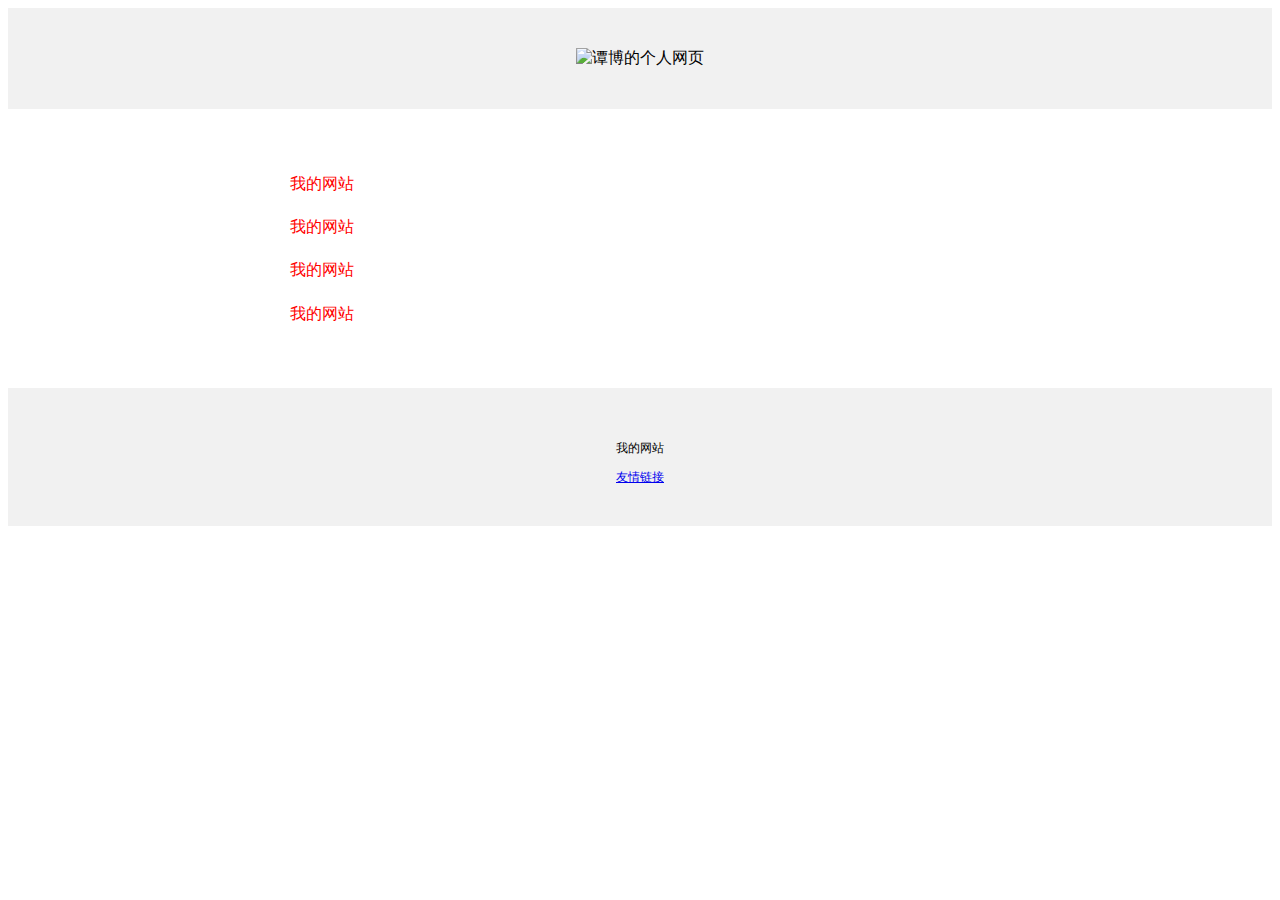
==== index.html @ ab413fc1 "Add files via upload" ====
<!DOCTYPE HTML><!--这是HTML5的文档声明-->

<html><!--这是html的开始标签-->
    <head><!--这是设置网页标签,html的编码设置,以及标题和链接资源都写在这里-->
        <!--这是设置移动端观看时,网页不缩放-->
        <meta name="viewport" content="width=device-width, initial-scale=1.0">
        <!--设置网页在ie上观看时,按照浏览器的最高版本的IE观看-->
        <meta http-equiv="X-UA-Compatible" content="ie=edge">
        <meta charset="utf-8"> <!--这是设置网页编码-->
        <title>我的主页</title><!--这是设置网页标题-->
    </head>
    <body><!--这是网页内容-->
        <div style="
        background-color: #f1f1f1;
        text-align: center;
        padding: 40px;
        ">
            <img src="https://img.zcool.cn/community/01f6e35e46c79ba8012165188d1ef8.jpg@2o.jpg" alt="谭博的个人网页" width="80px" height="80px">
        </div>
        <div style="
            max-width: 700px;
            margin: 30px auto;
            padding: 15px;
            line-height: 1.7;
            color: red;">
            <p>我的网站</p>
            <p>我的网站</p> 
            <p>我的网站</p> 
            <p>我的网站</p>
        </div>
        <div></div>
        <div style="
        background-color: #f1f1f1;
        text-align: center;
        padding: 40px;
        font-size: 12px;
        ">
        <p>我的网站</p>
        <a href="http://www.zzzfun.vip/">友情链接</a>   
    </div>
    </body>
  </html>
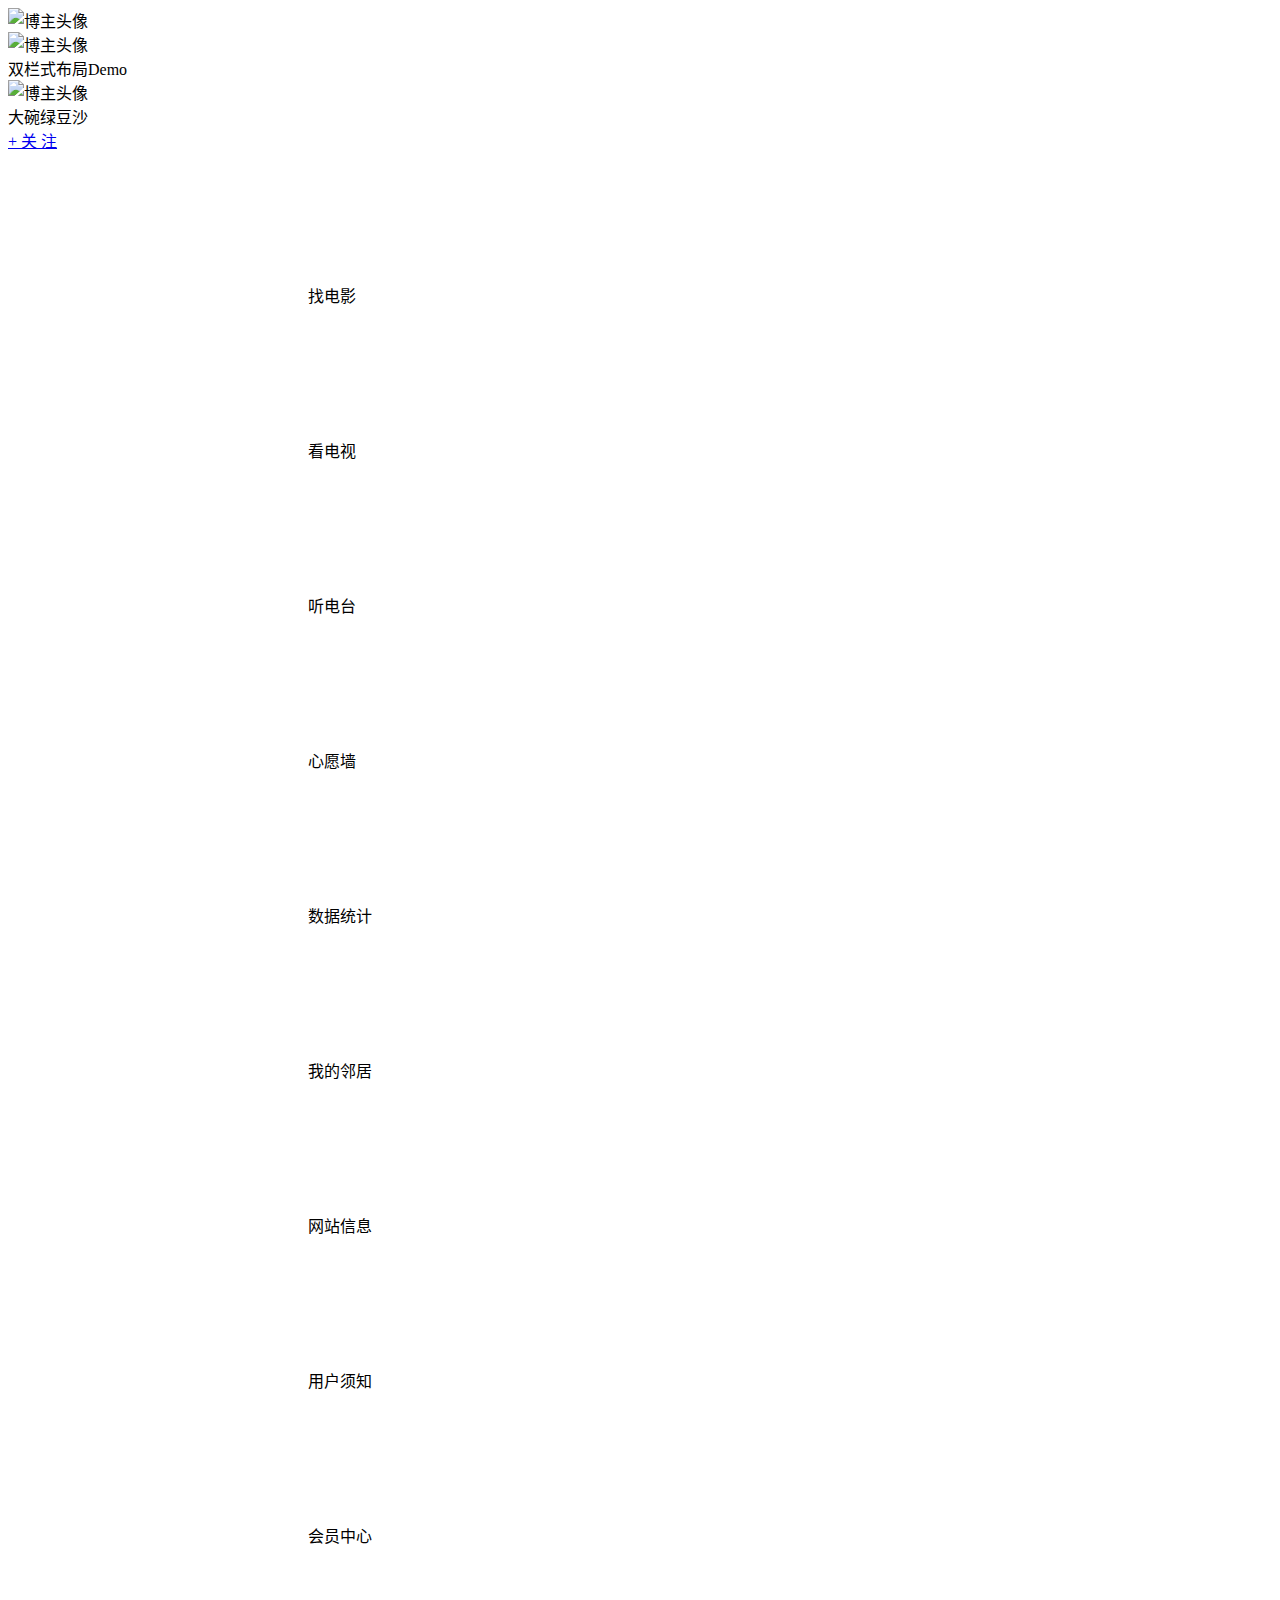
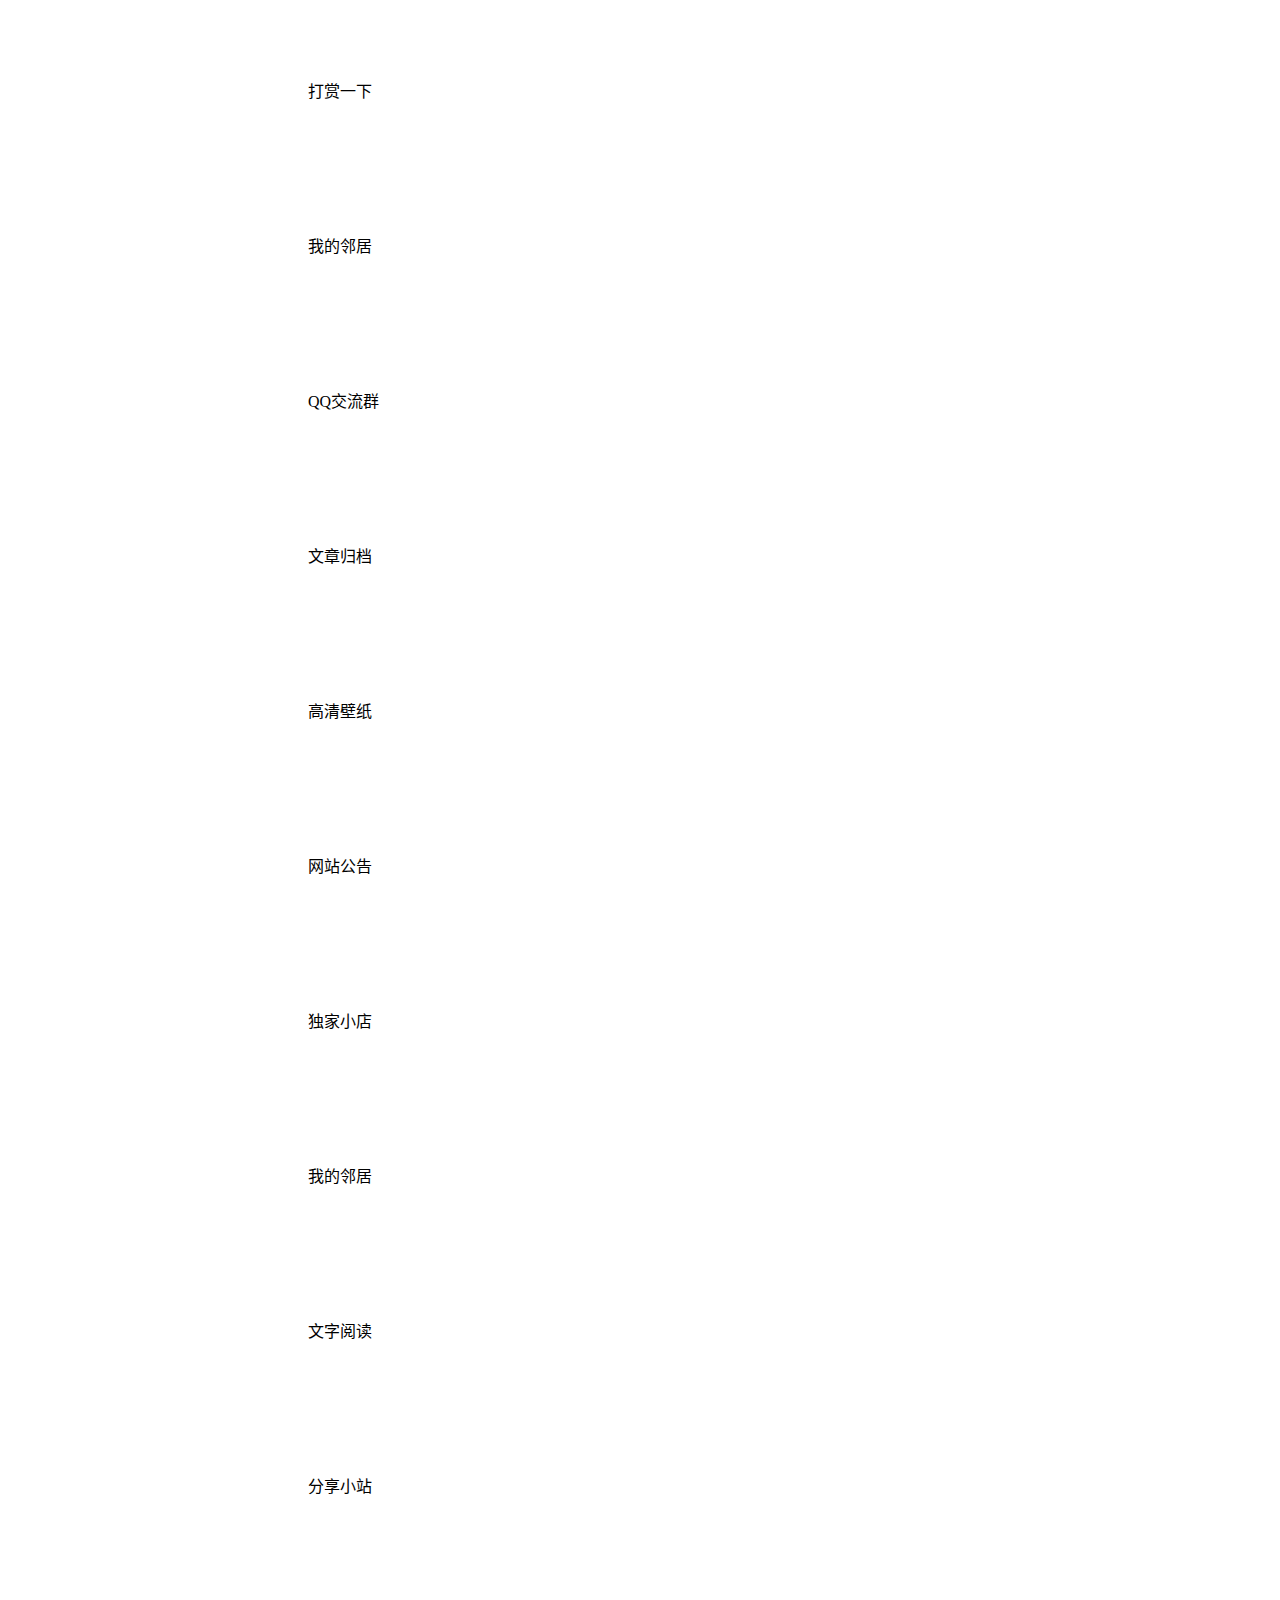
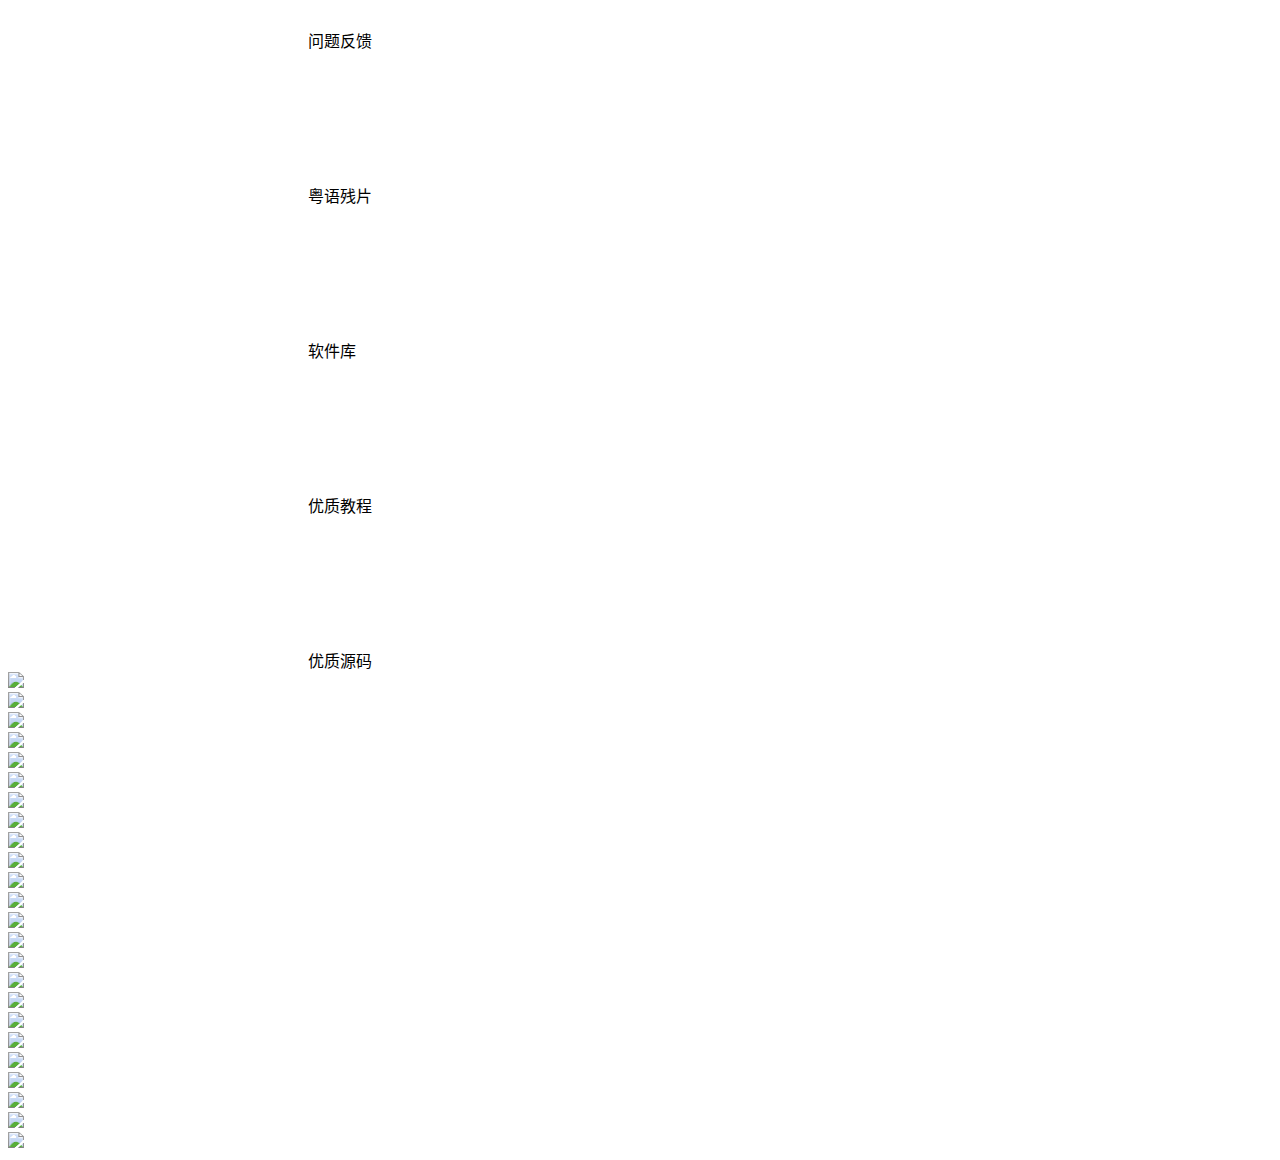
==== commit 8ddd86d5: "Update index.html" ====
--- a/index.html
+++ b/index.html
@@ -1,42 +1,191 @@
-<!DOCTYPE HTML><!--这是HTML5的文档声明-->
 
-<html><!--这是html的开始标签-->
-    <head><!--这是设置网页标签,html的编码设置,以及标题和链接资源都写在这里-->
-        <!--这是设置移动端观看时,网页不缩放-->
-        <meta name="viewport" content="width=device-width, initial-scale=1.0">
-        <!--设置网页在ie上观看时,按照浏览器的最高版本的IE观看-->
-        <meta http-equiv="X-UA-Compatible" content="ie=edge">
-        <meta charset="utf-8"> <!--这是设置网页编码-->
-        <title>我的主页</title><!--这是设置网页标题-->
-    </head>
-    <body><!--这是网页内容-->
-        <div style="
-        background-color: #f1f1f1;
-        text-align: center;
-        padding: 40px;
-        ">
-            <img src="https://img.zcool.cn/community/01f6e35e46c79ba8012165188d1ef8.jpg@2o.jpg" alt="谭博的个人网页" width="80px" height="80px">
-        </div>
-        <div style="
-            max-width: 700px;
-            margin: 30px auto;
-            padding: 15px;
-            line-height: 1.7;
-            color: red;">
-            <p>我的网站</p>
-            <p>我的网站</p> 
-            <p>我的网站</p> 
-            <p>我的网站</p>
-        </div>
-        <div></div>
-        <div style="
-        background-color: #f1f1f1;
-        text-align: center;
-        padding: 40px;
-        font-size: 12px;
-        ">
-        <p>我的网站</p>
-        <a href="http://www.zzzfun.vip/">友情链接</a>   
-    </div>
-    </body>
-  </html>
+ <!DOCTYPE html>
+ <html lang="zh-CN">
+ 
+ <head>
+     <meta charset="UTF-8">
+     <meta http-equiv="X-UA-Compatible" content="IE=edge">
+     <meta name="viewport" content="width=device-width, initial-scale=1.0">
+     <title>Document</title>
+     <script src="http://libs.baidu.com/jquery/2.0.0/jquery.js"></script>
+     <link rel="stylesheet" href="style.css">
+ </head>
+ 
+ <body>
+     <header>
+         <div>
+             <img class="avatar2" src="image/avatar.jpg" alt="博主头像" />
+ 
+         </div>
+         <div><img class="bilibili-logo" src="image/bilibili.png" alt="博主头像" /></div>
+         <div>双栏式布局Demo</div>
+     </header>
+     <div class="container">
+ 
+         <aside class="aside">
+             <!--头像部分开始-->
+             <div class="avatar-box">
+                 <div class="user">
+                     <img class="avatar" src="image/avatar.jpg" alt="博主头像" />
+                 </div>
+                 <div class="info">
+                     <li>大碗绿豆沙</li>
+                     <li><a href="https://space.bilibili.com/393599548" target="_blank">
+                             <div class="subscribe">+ 关 注</div>
+                         </a></li>
+                 </div>
+             </div>
+             <!--头像部分结束-->
+             <div class="diannaoside2">
+                 <div class="diannaoside2div"><svg class="ali-icon-1" aria-hidden="true">
+                         <use xlink:href="#icon-zhibo"></use>
+                     </svg>找电影</div>
+                 <div class="diannaoside2div"><svg class="ali-icon-1" aria-hidden="true">
+                         <use xlink:href="#icon-dianshiju1"></use>
+                     </svg>看电视</div>
+                 <div class="diannaoside2div"><svg class="ali-icon-1" aria-hidden="true">
+                         <use xlink:href="#icon-diantai"></use>
+                     </svg>听电台</div>
+                 <div class="diannaoside2div"><svg class="ali-icon-1" aria-hidden="true">
+                         <use xlink:href="#icon-xinyuandan"></use>
+                     </svg>心愿墙</div>
+                 <div class="diannaoside2div"><svg class="ali-icon-1" aria-hidden="true">
+                         <use xlink:href="#icon-gupiao"></use>
+                     </svg>数据统计</div>
+                 <div class="diannaoside2div"><svg class="ali-icon-1" aria-hidden="true">
+                         <use xlink:href="#icon-guanyuwomen"></use>
+                     </svg>我的邻居</div>
+                 <div class="diannaoside2div"><svg class="ali-icon-1" aria-hidden="true">
+                         <use xlink:href="#icon-chongwu"></use>
+                     </svg>网站信息</div>
+                 <div class="diannaoside2div"><svg class="ali-icon-1" aria-hidden="true">
+                         <use xlink:href="#icon-zhishi"></use>
+                     </svg>用户须知</div>
+                 <div class="diannaoside2div"><svg class="ali-icon-1" aria-hidden="true">
+                         <use xlink:href="#icon-huiyuan1"></use>
+                     </svg>会员中心</div>
+                 <div class="diannaoside2div"><svg class="ali-icon-1" aria-hidden="true">
+                         <use xlink:href="#icon-chihewanle"></use>
+                     </svg>打赏一下</div>
+                 <div class="diannaoside2div"><svg class="ali-icon-1" aria-hidden="true">
+                         <use xlink:href="#icon-tuandui"></use>
+                     </svg>我的邻居</div>
+                 <div class="diannaoside2div"><svg class="ali-icon-1" aria-hidden="true">
+                         <use xlink:href="#icon-QQ"></use>
+                     </svg>QQ交流群</div>
+                 <div class="diannaoside2div"><svg class="ali-icon-1" aria-hidden="true">
+                         <use xlink:href="#icon-shoucangjia1"></use>
+                     </svg>文章归档</div>
+                 <div class="diannaoside2div"><svg class="ali-icon-1" aria-hidden="true">
+                         <use xlink:href="#icon-qiyexiangce"></use>
+                     </svg>高清壁纸</div>
+                 <div class="diannaoside2div"><svg class="ali-icon-1"aria-hidden="true">
+                         <use xlink:href="#icon-gonggao"></use>
+                     </svg>网站公告</div>
+                 <div class="diannaoside2div"><svg class="ali-icon-1" aria-hidden="true">
+                         <use xlink:href="#icon-shangjia"></use>
+                     </svg>独家小店</div>
+                 <div class="diannaoside2div"><svg class="ali-icon-1"aria-hidden="true">
+                         <use xlink:href="#icon-dianshiju1"></use>
+                     </svg>我的邻居</div>
+                 <div class="diannaoside2div"><svg class="ali-icon-1" aria-hidden="true">
+                         <use xlink:href="#icon-shuji"></use>
+                     </svg>文字阅读</div>
+                 <div class="diannaoside2div"><svg class="ali-icon-1" aria-hidden="true">
+                         <use xlink:href="#icon-fenxiang"></use>
+                     </svg>分享小站</div>
+                 <div class="diannaoside2div"><svg class="ali-icon-1" aria-hidden="true">
+                         <use xlink:href="#icon-dianping"></use>
+                     </svg>问题反馈</div>
+                 <div class="diannaoside2div"><svg class="ali-icon-1" aria-hidden="true">
+                         <use xlink:href="#icon-yinle2"></use>
+                     </svg>粤语残片</div>
+                 <div class="diannaoside2div"><svg class="ali-icon-1" aria-hidden="true">
+                         <use xlink:href="#icon-daogou"></use>
+                     </svg>软件库</div>
+                 <div class="diannaoside2div"><svg class="ali-icon-1" aria-hidden="true">
+                         <use xlink:href="#icon-baike"></use>
+                     </svg>优质教程</div>
+                 <div class="diannaoside2div"><svg class="ali-icon-1" aria-hidden="true">
+                         <use xlink:href="#icon-wangluo"></use>
+                     </svg>优质源码</div>
+             </div>
+         </aside>
+         <div class="main">
+             <div class="content-list">
+                 <div class="content-list-item"><img class="content-img"
+                         src="https://img2.doubanio.com/view/photo/l_ratio_poster/public/p2868425292.jpg"></div>
+                 <div class="content-list-item"><img class="content-img"
+                         src="https://img2.doubanio.com/view/photo/l_ratio_poster/public/p2868425292.jpg"></div>
+                 <div class="content-list-item"><img class="content-img"
+                         src="https://img2.doubanio.com/view/photo/l_ratio_poster/public/p2868425292.jpg"></div>
+                 <div class="content-list-item"><img class="content-img"
+                         src="https://img2.doubanio.com/view/photo/l_ratio_poster/public/p2868425292.jpg"></div>
+                 <div class="content-list-item"><img class="content-img"
+                         src="https://img2.doubanio.com/view/photo/l_ratio_poster/public/p2868425292.jpg"></div>
+                 <div class="content-list-item"><img class="content-img"
+                         src="https://img2.doubanio.com/view/photo/l_ratio_poster/public/p2868425292.jpg"></div>
+                 <div class="content-list-item"><img class="content-img"
+                         src="https://img2.doubanio.com/view/photo/l_ratio_poster/public/p2868425292.jpg"></div>
+                 <div class="content-list-item"><img class="content-img"
+                         src="https://img2.doubanio.com/view/photo/l_ratio_poster/public/p2868425292.jpg"></div>
+                 <div class="content-list-item"><img class="content-img"
+                         src="https://img2.doubanio.com/view/photo/l_ratio_poster/public/p2868425292.jpg"></div>
+                 <div class="content-list-item"><img class="content-img"
+                         src="https://img2.doubanio.com/view/photo/l_ratio_poster/public/p2868425292.jpg"></div>
+                 <div class="content-list-item"><img class="content-img"
+                         src="https://img2.doubanio.com/view/photo/l_ratio_poster/public/p2868425292.jpg"></div>
+                 <div class="content-list-item"><img class="content-img"
+                         src="https://img2.doubanio.com/view/photo/l_ratio_poster/public/p2868425292.jpg"></div>
+                 <div class="content-list-item"><img class="content-img"
+                         src="https://img2.doubanio.com/view/photo/l_ratio_poster/public/p2868425292.jpg"></div>
+                 <div class="content-list-item"><img class="content-img"
+                         src="https://img2.doubanio.com/view/photo/l_ratio_poster/public/p2868425292.jpg"></div>
+                 <div class="content-list-item"><img class="content-img"
+                         src="https://img2.doubanio.com/view/photo/l_ratio_poster/public/p2868425292.jpg"></div>
+                 <div class="content-list-item"><img class="content-img"
+                         src="https://img2.doubanio.com/view/photo/l_ratio_poster/public/p2868425292.jpg"></div>
+                 <div class="content-list-item"><img class="content-img"
+                         src="https://img2.doubanio.com/view/photo/l_ratio_poster/public/p2868425292.jpg"></div>
+                 <div class="content-list-item"><img class="content-img"
+                         src="https://img2.doubanio.com/view/photo/l_ratio_poster/public/p2868425292.jpg"></div>
+                 <div class="content-list-item"><img class="content-img"
+                         src="https://img2.doubanio.com/view/photo/l_ratio_poster/public/p2868425292.jpg"></div>
+                 <div class="content-list-item"><img class="content-img"
+                         src="https://img2.doubanio.com/view/photo/l_ratio_poster/public/p2868425292.jpg"></div>
+                 <div class="content-list-item"><img class="content-img"
+                         src="https://img2.doubanio.com/view/photo/l_ratio_poster/public/p2868425292.jpg"></div>
+                 <div class="content-list-item"><img class="content-img"
+                         src="https://img2.doubanio.com/view/photo/l_ratio_poster/public/p2868425292.jpg"></div>
+                 <div class="content-list-item"><img class="content-img"
+                         src="https://img2.doubanio.com/view/photo/l_ratio_poster/public/p2868425292.jpg"></div>
+                 <div class="content-list-item"><img class="content-img"
+                         src="https://img2.doubanio.com/view/photo/l_ratio_poster/public/p2868425292.jpg"></div>
+             </div>
+         </div>
+     </div>
+ 
+     <!-- 引入阿里图标链接，不会的请在B站看我的小教程 -->
+     <script src="//at.alicdn.com/t/font_3331491_9hpxiw37qit.js"></script>
+     <!-- js滚动监听，距离顶部一定高度时隐藏元素或显示元素 -->
+     <!-- 此功能必须引入jQuery -->
+     <script>
+         $(function () {
+             $(window).scroll(function () {
+                 var this_scrollTop = $(this).scrollTop();
+                 if (this_scrollTop > 10) {
+                     $(".avatar2").css("visibility", "visible");
+ 
+                     $(".avatar-box").css("display", "none");
+ 
+                 } else {
+                     $(".avatar2").css("visibility", "hidden");
+ 
+                     $(".avatar-box").css("display", "");
+                 }
+             });
+         });
+     </script>
+ </body>
+ 
+ </html>
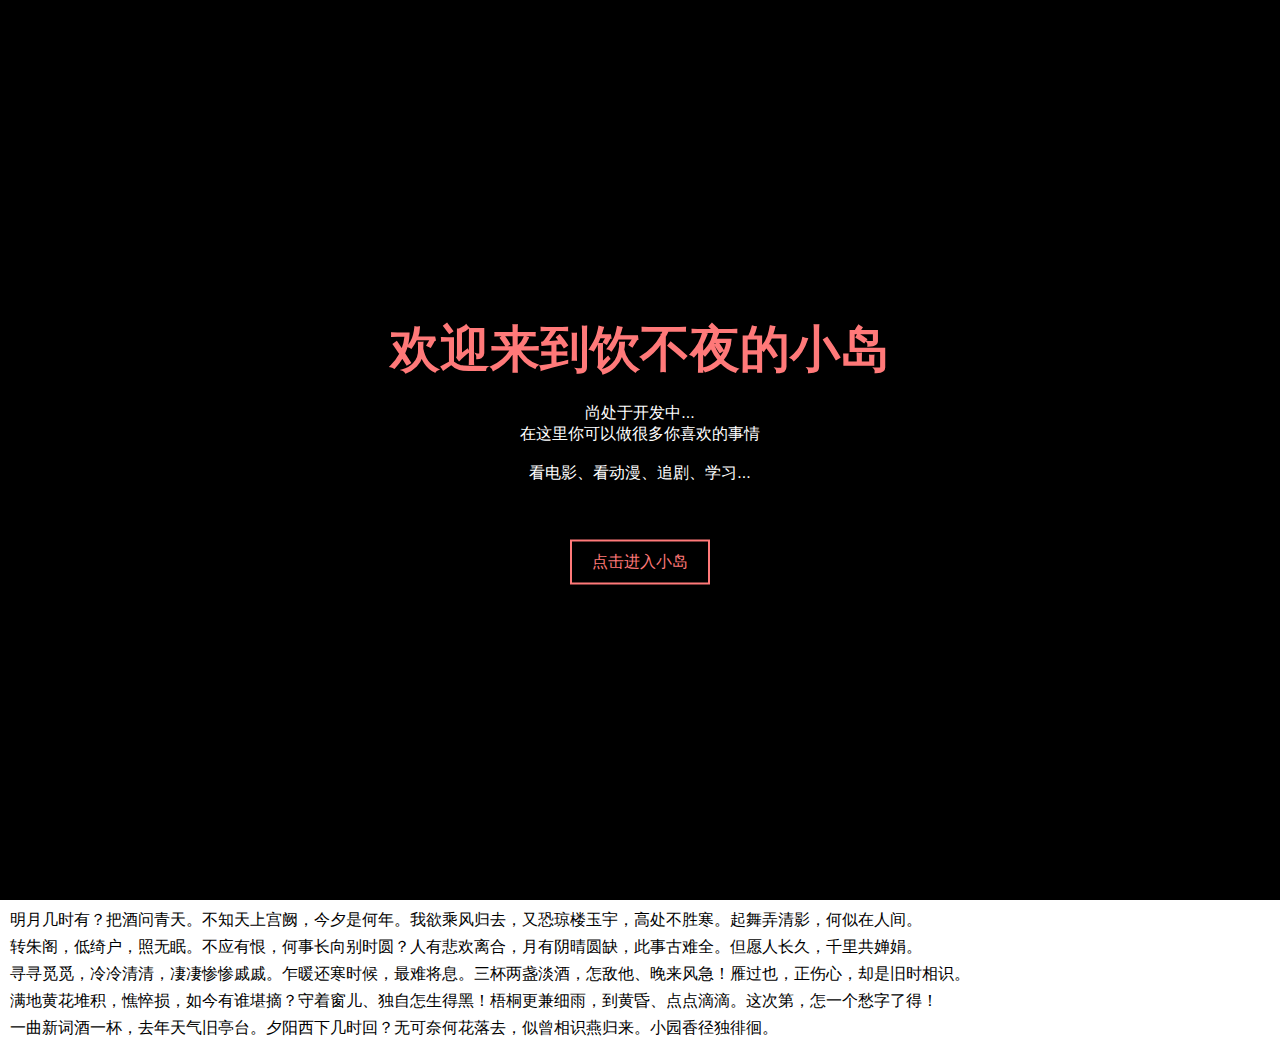
==== commit b9cf853b: "Update index.html" ====
--- a/index.html
+++ b/index.html
@@ -1,191 +1,109 @@
+<!DOCTYPE html>
+<html lang="en">
+<head>
+    <meta charset="UTF-8">
+    <meta http-equiv="X-UA-Compatible" content="IE=edge">
+    <meta name="viewport" content="width=device-width, initial-scale=1.0">
+    <title>Document</title>
+</head>
+<style>
+    * {
+    margin: 0;
+    padding: 0;
+    font-family: "montserrat", sans-serif;
+}
 
- <!DOCTYPE html>
- <html lang="zh-CN">
- 
- <head>
-     <meta charset="UTF-8">
-     <meta http-equiv="X-UA-Compatible" content="IE=edge">
-     <meta name="viewport" content="width=device-width, initial-scale=1.0">
-     <title>Document</title>
-     <script src="http://libs.baidu.com/jquery/2.0.0/jquery.js"></script>
-     <link rel="stylesheet" href="style.css">
- </head>
- 
- <body>
-     <header>
-         <div>
-             <img class="avatar2" src="image/avatar.jpg" alt="博主头像" />
- 
-         </div>
-         <div><img class="bilibili-logo" src="image/bilibili.png" alt="博主头像" /></div>
-         <div>双栏式布局Demo</div>
-     </header>
-     <div class="container">
- 
-         <aside class="aside">
-             <!--头像部分开始-->
-             <div class="avatar-box">
-                 <div class="user">
-                     <img class="avatar" src="image/avatar.jpg" alt="博主头像" />
-                 </div>
-                 <div class="info">
-                     <li>大碗绿豆沙</li>
-                     <li><a href="https://space.bilibili.com/393599548" target="_blank">
-                             <div class="subscribe">+ 关 注</div>
-                         </a></li>
-                 </div>
-             </div>
-             <!--头像部分结束-->
-             <div class="diannaoside2">
-                 <div class="diannaoside2div"><svg class="ali-icon-1" aria-hidden="true">
-                         <use xlink:href="#icon-zhibo"></use>
-                     </svg>找电影</div>
-                 <div class="diannaoside2div"><svg class="ali-icon-1" aria-hidden="true">
-                         <use xlink:href="#icon-dianshiju1"></use>
-                     </svg>看电视</div>
-                 <div class="diannaoside2div"><svg class="ali-icon-1" aria-hidden="true">
-                         <use xlink:href="#icon-diantai"></use>
-                     </svg>听电台</div>
-                 <div class="diannaoside2div"><svg class="ali-icon-1" aria-hidden="true">
-                         <use xlink:href="#icon-xinyuandan"></use>
-                     </svg>心愿墙</div>
-                 <div class="diannaoside2div"><svg class="ali-icon-1" aria-hidden="true">
-                         <use xlink:href="#icon-gupiao"></use>
-                     </svg>数据统计</div>
-                 <div class="diannaoside2div"><svg class="ali-icon-1" aria-hidden="true">
-                         <use xlink:href="#icon-guanyuwomen"></use>
-                     </svg>我的邻居</div>
-                 <div class="diannaoside2div"><svg class="ali-icon-1" aria-hidden="true">
-                         <use xlink:href="#icon-chongwu"></use>
-                     </svg>网站信息</div>
-                 <div class="diannaoside2div"><svg class="ali-icon-1" aria-hidden="true">
-                         <use xlink:href="#icon-zhishi"></use>
-                     </svg>用户须知</div>
-                 <div class="diannaoside2div"><svg class="ali-icon-1" aria-hidden="true">
-                         <use xlink:href="#icon-huiyuan1"></use>
-                     </svg>会员中心</div>
-                 <div class="diannaoside2div"><svg class="ali-icon-1" aria-hidden="true">
-                         <use xlink:href="#icon-chihewanle"></use>
-                     </svg>打赏一下</div>
-                 <div class="diannaoside2div"><svg class="ali-icon-1" aria-hidden="true">
-                         <use xlink:href="#icon-tuandui"></use>
-                     </svg>我的邻居</div>
-                 <div class="diannaoside2div"><svg class="ali-icon-1" aria-hidden="true">
-                         <use xlink:href="#icon-QQ"></use>
-                     </svg>QQ交流群</div>
-                 <div class="diannaoside2div"><svg class="ali-icon-1" aria-hidden="true">
-                         <use xlink:href="#icon-shoucangjia1"></use>
-                     </svg>文章归档</div>
-                 <div class="diannaoside2div"><svg class="ali-icon-1" aria-hidden="true">
-                         <use xlink:href="#icon-qiyexiangce"></use>
-                     </svg>高清壁纸</div>
-                 <div class="diannaoside2div"><svg class="ali-icon-1"aria-hidden="true">
-                         <use xlink:href="#icon-gonggao"></use>
-                     </svg>网站公告</div>
-                 <div class="diannaoside2div"><svg class="ali-icon-1" aria-hidden="true">
-                         <use xlink:href="#icon-shangjia"></use>
-                     </svg>独家小店</div>
-                 <div class="diannaoside2div"><svg class="ali-icon-1"aria-hidden="true">
-                         <use xlink:href="#icon-dianshiju1"></use>
-                     </svg>我的邻居</div>
-                 <div class="diannaoside2div"><svg class="ali-icon-1" aria-hidden="true">
-                         <use xlink:href="#icon-shuji"></use>
-                     </svg>文字阅读</div>
-                 <div class="diannaoside2div"><svg class="ali-icon-1" aria-hidden="true">
-                         <use xlink:href="#icon-fenxiang"></use>
-                     </svg>分享小站</div>
-                 <div class="diannaoside2div"><svg class="ali-icon-1" aria-hidden="true">
-                         <use xlink:href="#icon-dianping"></use>
-                     </svg>问题反馈</div>
-                 <div class="diannaoside2div"><svg class="ali-icon-1" aria-hidden="true">
-                         <use xlink:href="#icon-yinle2"></use>
-                     </svg>粤语残片</div>
-                 <div class="diannaoside2div"><svg class="ali-icon-1" aria-hidden="true">
-                         <use xlink:href="#icon-daogou"></use>
-                     </svg>软件库</div>
-                 <div class="diannaoside2div"><svg class="ali-icon-1" aria-hidden="true">
-                         <use xlink:href="#icon-baike"></use>
-                     </svg>优质教程</div>
-                 <div class="diannaoside2div"><svg class="ali-icon-1" aria-hidden="true">
-                         <use xlink:href="#icon-wangluo"></use>
-                     </svg>优质源码</div>
-             </div>
-         </aside>
-         <div class="main">
-             <div class="content-list">
-                 <div class="content-list-item"><img class="content-img"
-                         src="https://img2.doubanio.com/view/photo/l_ratio_poster/public/p2868425292.jpg"></div>
-                 <div class="content-list-item"><img class="content-img"
-                         src="https://img2.doubanio.com/view/photo/l_ratio_poster/public/p2868425292.jpg"></div>
-                 <div class="content-list-item"><img class="content-img"
-                         src="https://img2.doubanio.com/view/photo/l_ratio_poster/public/p2868425292.jpg"></div>
-                 <div class="content-list-item"><img class="content-img"
-                         src="https://img2.doubanio.com/view/photo/l_ratio_poster/public/p2868425292.jpg"></div>
-                 <div class="content-list-item"><img class="content-img"
-                         src="https://img2.doubanio.com/view/photo/l_ratio_poster/public/p2868425292.jpg"></div>
-                 <div class="content-list-item"><img class="content-img"
-                         src="https://img2.doubanio.com/view/photo/l_ratio_poster/public/p2868425292.jpg"></div>
-                 <div class="content-list-item"><img class="content-img"
-                         src="https://img2.doubanio.com/view/photo/l_ratio_poster/public/p2868425292.jpg"></div>
-                 <div class="content-list-item"><img class="content-img"
-                         src="https://img2.doubanio.com/view/photo/l_ratio_poster/public/p2868425292.jpg"></div>
-                 <div class="content-list-item"><img class="content-img"
-                         src="https://img2.doubanio.com/view/photo/l_ratio_poster/public/p2868425292.jpg"></div>
-                 <div class="content-list-item"><img class="content-img"
-                         src="https://img2.doubanio.com/view/photo/l_ratio_poster/public/p2868425292.jpg"></div>
-                 <div class="content-list-item"><img class="content-img"
-                         src="https://img2.doubanio.com/view/photo/l_ratio_poster/public/p2868425292.jpg"></div>
-                 <div class="content-list-item"><img class="content-img"
-                         src="https://img2.doubanio.com/view/photo/l_ratio_poster/public/p2868425292.jpg"></div>
-                 <div class="content-list-item"><img class="content-img"
-                         src="https://img2.doubanio.com/view/photo/l_ratio_poster/public/p2868425292.jpg"></div>
-                 <div class="content-list-item"><img class="content-img"
-                         src="https://img2.doubanio.com/view/photo/l_ratio_poster/public/p2868425292.jpg"></div>
-                 <div class="content-list-item"><img class="content-img"
-                         src="https://img2.doubanio.com/view/photo/l_ratio_poster/public/p2868425292.jpg"></div>
-                 <div class="content-list-item"><img class="content-img"
-                         src="https://img2.doubanio.com/view/photo/l_ratio_poster/public/p2868425292.jpg"></div>
-                 <div class="content-list-item"><img class="content-img"
-                         src="https://img2.doubanio.com/view/photo/l_ratio_poster/public/p2868425292.jpg"></div>
-                 <div class="content-list-item"><img class="content-img"
-                         src="https://img2.doubanio.com/view/photo/l_ratio_poster/public/p2868425292.jpg"></div>
-                 <div class="content-list-item"><img class="content-img"
-                         src="https://img2.doubanio.com/view/photo/l_ratio_poster/public/p2868425292.jpg"></div>
-                 <div class="content-list-item"><img class="content-img"
-                         src="https://img2.doubanio.com/view/photo/l_ratio_poster/public/p2868425292.jpg"></div>
-                 <div class="content-list-item"><img class="content-img"
-                         src="https://img2.doubanio.com/view/photo/l_ratio_poster/public/p2868425292.jpg"></div>
-                 <div class="content-list-item"><img class="content-img"
-                         src="https://img2.doubanio.com/view/photo/l_ratio_poster/public/p2868425292.jpg"></div>
-                 <div class="content-list-item"><img class="content-img"
-                         src="https://img2.doubanio.com/view/photo/l_ratio_poster/public/p2868425292.jpg"></div>
-                 <div class="content-list-item"><img class="content-img"
-                         src="https://img2.doubanio.com/view/photo/l_ratio_poster/public/p2868425292.jpg"></div>
-             </div>
-         </div>
-     </div>
- 
-     <!-- 引入阿里图标链接，不会的请在B站看我的小教程 -->
-     <script src="//at.alicdn.com/t/font_3331491_9hpxiw37qit.js"></script>
-     <!-- js滚动监听，距离顶部一定高度时隐藏元素或显示元素 -->
-     <!-- 此功能必须引入jQuery -->
-     <script>
-         $(function () {
-             $(window).scroll(function () {
-                 var this_scrollTop = $(this).scrollTop();
-                 if (this_scrollTop > 10) {
-                     $(".avatar2").css("visibility", "visible");
- 
-                     $(".avatar-box").css("display", "none");
- 
-                 } else {
-                     $(".avatar2").css("visibility", "hidden");
- 
-                     $(".avatar-box").css("display", "");
-                 }
-             });
-         });
-     </script>
- </body>
- 
- </html>
+.landing-page {
+    width: 100%;
+    height: 100vh;
+    background: #000;
+    position: relative;
+    overflow: hidden;
+}
+.landing-page::after{
+    content:"";
+    position: absolute;
+    left: 0;
+    top: 0;
+    width: 100%;
+    height: 100%;
+    background: url(https://images.unsplash.com/photo-1514477917009-389c76a86b68?ixlib=rb-1.2.1&ixid=MnwxMjA3fDB8MHxzZWFyY2h8MTB8fHNreXxlbnwwfHwwfHw%3D&auto=format&fit=crop&w=500&q=60) no-repeat;
+    background-size: cover;
+    opacity: 0.7;
+    animation: anim 25s linear infinite;
+}
+@keyframes anim {
+    50%{
+        transform: scale(2);
+    }
+    100%{
+        transform: scale(1);
+    }
+    
+}
+.page-content{
+    position: absolute;
+    top: 50%;
+    left: 50%;
+    transform: translate(-50%,-50%);
+    z-index: 1;
+    width: 100%;
+    max-width: 800px;
+    text-align: center;
+    padding: 0 40px;
+    box-sizing: border-box;
+}
+.page-content h1{
+    color: #ff7979;
+    font-size: 50px;
+    font-weight: 900;
+    margin-bottom: 20px;
+}
+.page-content p{
+    color: #fff;
+    margin-bottom: 20px;
+}
+.page-content a{
+    display: inline-block;
+    text-decoration: none;
+    color: #ff7979;
+    border: 2px solid #ff7979;
+    padding: 10px 20px;
+    transition: 0.4s linear;
+}
+.page-content a:hover{
+    color: #fff;
+    background: #ff7979;
+}
+.text{
+    padding: 10px;
+    text-align: justify;
+}
+.text div{
+    margin-bottom: 6px;
+
+}
+</style>
+<body>
+    <div class="landing-page">
+        <div class="page-content">
+            <h1>欢迎来到饮不夜的小岛</h1>
+            <p>尚处于开发中...
+                <br>在这里你可以做很多你喜欢的事情<br>
+                <br>看电影、看动漫、追剧、学习...<br>
+                <br><br>
+
+            </p>
+                <a href="https://yinbuye-0527.github.io/text-0/">点击进入小岛</a>
+        </div>
+    </div>
+    <div class="text">
+        <div>明月几时有？把酒问青天。不知天上宫阙，今夕是何年。我欲乘风归去，又恐琼楼玉宇，高处不胜寒。起舞弄清影，何似在人间。</div>
+        <div>转朱阁，低绮户，照无眠。不应有恨，何事长向别时圆？人有悲欢离合，月有阴晴圆缺，此事古难全。但愿人长久，千里共婵娟。</div>
+        <div>寻寻觅觅，冷冷清清，凄凄惨惨戚戚。乍暖还寒时候，最难将息。三杯两盏淡酒，怎敌他、晚来风急！雁过也，正伤心，却是旧时相识。</div>
+        <div>满地黄花堆积，憔悴损，如今有谁堪摘？守着窗儿、独自怎生得黑！梧桐更兼细雨，到黄昏、点点滴滴。这次第，怎一个愁字了得！</div>
+        <div>一曲新词酒一杯，去年天气旧亭台。夕阳西下几时回？无可奈何花落去，似曾相识燕归来。小园香径独徘徊。</div>
+
+    </div>
+</body>
+</html>
